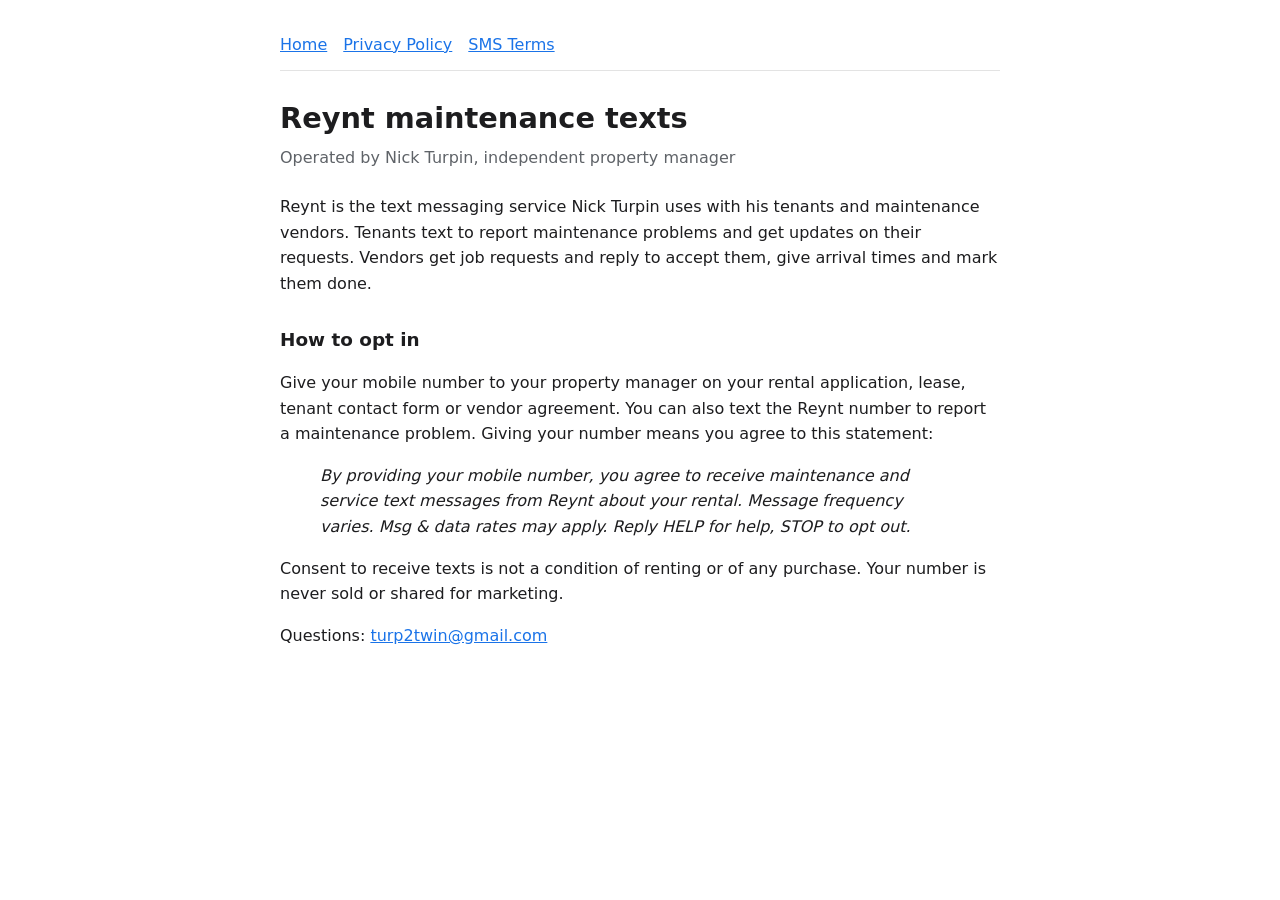
==== index.html @ 8d8fea57 "Add files via upload" ====
<!doctype html>
<html lang="en"><head><meta charset="utf-8"><meta name="viewport" content="width=device-width,initial-scale=1">
<title>Reynt Maintenance Texts</title><link rel="stylesheet" href="style.css"></head>
<body><main>
<nav><a href="index.html">Home</a><a href="privacy.html">Privacy Policy</a><a href="terms.html">SMS Terms</a></nav>
<h1>Reynt maintenance texts</h1>
<p class="meta">Operated by Nick Turpin, independent property manager</p>
<p>Reynt is the text messaging service Nick Turpin uses with his tenants and maintenance vendors. Tenants text to report maintenance problems and get updates on their requests. Vendors get job requests and reply to accept them, give arrival times and mark them done.</p>
<h2>How to opt in</h2>
<p>Give your mobile number to your property manager on your rental application, lease, tenant contact form or vendor agreement. You can also text the Reynt number to report a maintenance problem. Giving your number means you agree to this statement:</p>
<blockquote><em>By providing your mobile number, you agree to receive maintenance and service text messages from Reynt about your rental. Message frequency varies. Msg &amp; data rates may apply. Reply HELP for help, STOP to opt out.</em></blockquote>
<p>Consent to receive texts is not a condition of renting or of any purchase. Your number is never sold or shared for marketing.</p>
<p>Questions: <a href="mailto:turp2twin@gmail.com">turp2twin@gmail.com</a></p>
</main></body></html>
---- style.css ----
:root{color-scheme:light dark;--bg:#fff;--fg:#1d1d1f;--muted:#5f6368;--line:#e3e3e3}
@media (prefers-color-scheme:dark){:root{--bg:#141414;--fg:#ececec;--muted:#a0a0a0;--line:#333}}
body{margin:0;background:var(--bg);color:var(--fg);font:16px/1.6 system-ui,-apple-system,"Segoe UI",sans-serif}
main{max-width:720px;margin:0 auto;padding:32px 16px 64px}
h1{font-size:1.8rem;margin:0 0 4px}h2{font-size:1.15rem;margin:28px 0 8px}
.meta{color:var(--muted);margin:0 0 24px}nav{border-bottom:1px solid var(--line);padding-bottom:12px;margin-bottom:24px}
nav a{margin-right:16px}a{color:#1a73e8}
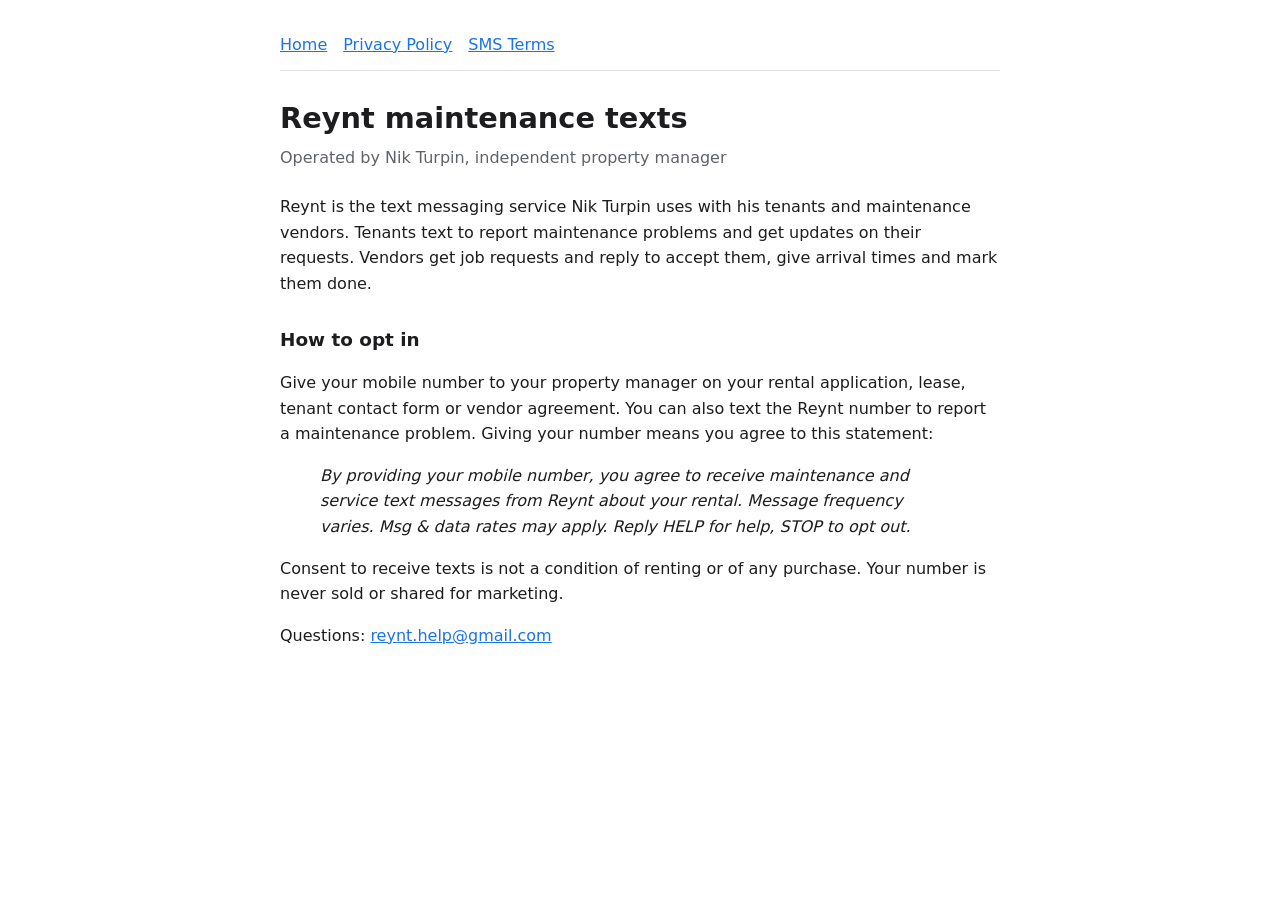
==== commit 4e87a68e: "Update contact information and operator name in index.html" ====
--- a/index.html
+++ b/index.html
@@ -4,11 +4,11 @@
 <body><main>
 <nav><a href="index.html">Home</a><a href="privacy.html">Privacy Policy</a><a href="terms.html">SMS Terms</a></nav>
 <h1>Reynt maintenance texts</h1>
-<p class="meta">Operated by Nick Turpin, independent property manager</p>
-<p>Reynt is the text messaging service Nick Turpin uses with his tenants and maintenance vendors. Tenants text to report maintenance problems and get updates on their requests. Vendors get job requests and reply to accept them, give arrival times and mark them done.</p>
+<p class="meta">Operated by Nik Turpin, independent property manager</p>
+<p>Reynt is the text messaging service Nik Turpin uses with his tenants and maintenance vendors. Tenants text to report maintenance problems and get updates on their requests. Vendors get job requests and reply to accept them, give arrival times and mark them done.</p>
 <h2>How to opt in</h2>
 <p>Give your mobile number to your property manager on your rental application, lease, tenant contact form or vendor agreement. You can also text the Reynt number to report a maintenance problem. Giving your number means you agree to this statement:</p>
 <blockquote><em>By providing your mobile number, you agree to receive maintenance and service text messages from Reynt about your rental. Message frequency varies. Msg &amp; data rates may apply. Reply HELP for help, STOP to opt out.</em></blockquote>
 <p>Consent to receive texts is not a condition of renting or of any purchase. Your number is never sold or shared for marketing.</p>
-<p>Questions: <a href="mailto:turp2twin@gmail.com">turp2twin@gmail.com</a></p>
+<p>Questions: <a href="mailto:reynt.help@gmail.com">reynt.help@gmail.com</a></p>
 </main></body></html>
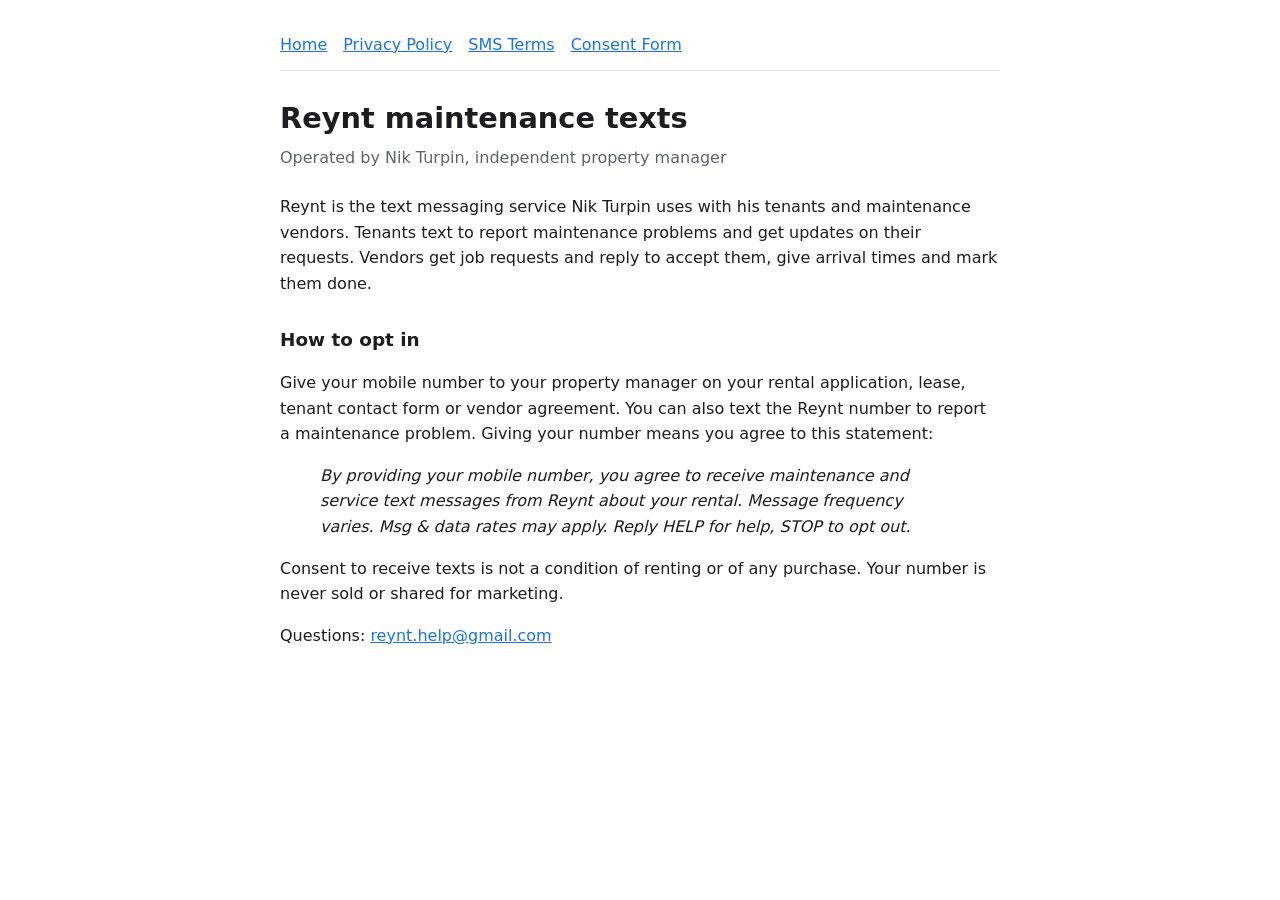
==== commit 6154678c: "Add Consent Form link to navigation" ====
--- a/index.html
+++ b/index.html
@@ -2,7 +2,7 @@
 <html lang="en"><head><meta charset="utf-8"><meta name="viewport" content="width=device-width,initial-scale=1">
 <title>Reynt Maintenance Texts</title><link rel="stylesheet" href="style.css"></head>
 <body><main>
-<nav><a href="index.html">Home</a><a href="privacy.html">Privacy Policy</a><a href="terms.html">SMS Terms</a></nav>
+<nav><a href="index.html">Home</a><a href="privacy.html">Privacy Policy</a><a href="terms.html">SMS Terms</a><a href="consent-form.html">Consent Form</a></nav>
 <h1>Reynt maintenance texts</h1>
 <p class="meta">Operated by Nik Turpin, independent property manager</p>
 <p>Reynt is the text messaging service Nik Turpin uses with his tenants and maintenance vendors. Tenants text to report maintenance problems and get updates on their requests. Vendors get job requests and reply to accept them, give arrival times and mark them done.</p>
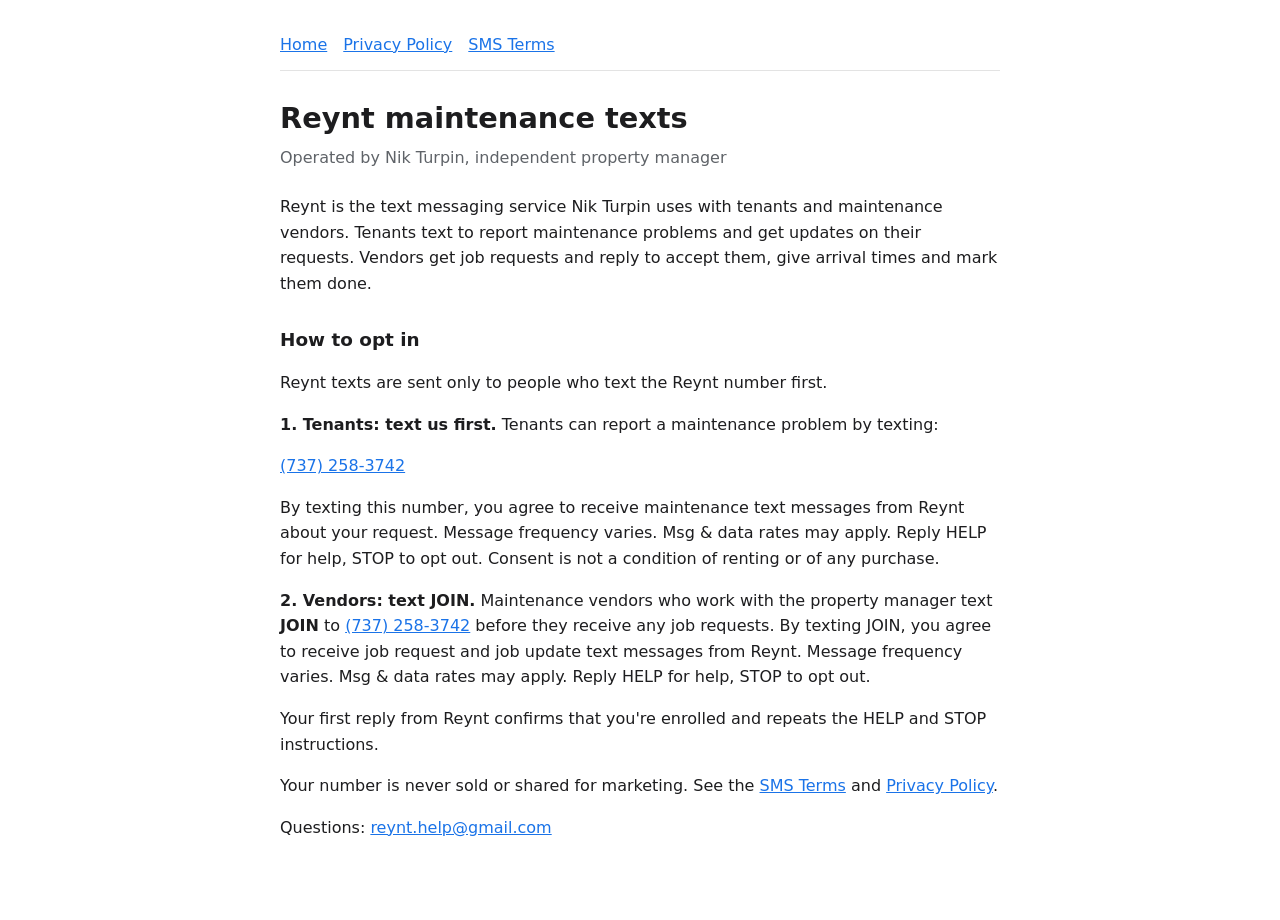
==== commit b03a0f2b: "Update navigation and consent text in index.html" ====
--- a/index.html
+++ b/index.html
@@ -2,13 +2,17 @@
 <html lang="en"><head><meta charset="utf-8"><meta name="viewport" content="width=device-width,initial-scale=1">
 <title>Reynt Maintenance Texts</title><link rel="stylesheet" href="style.css"></head>
 <body><main>
-<nav><a href="index.html">Home</a><a href="privacy.html">Privacy Policy</a><a href="terms.html">SMS Terms</a><a href="consent-form.html">Consent Form</a></nav>
+<nav><a href="index.html">Home</a><a href="privacy.html">Privacy Policy</a><a href="terms.html">SMS Terms</a></nav>
 <h1>Reynt maintenance texts</h1>
 <p class="meta">Operated by Nik Turpin, independent property manager</p>
-<p>Reynt is the text messaging service Nik Turpin uses with his tenants and maintenance vendors. Tenants text to report maintenance problems and get updates on their requests. Vendors get job requests and reply to accept them, give arrival times and mark them done.</p>
+<p>Reynt is the text messaging service Nik Turpin uses with tenants and maintenance vendors. Tenants text to report maintenance problems and get updates on their requests. Vendors get job requests and reply to accept them, give arrival times and mark them done.</p>
 <h2>How to opt in</h2>
-<p>Give your mobile number to your property manager on your rental application, lease, tenant contact form or vendor agreement. You can also text the Reynt number to report a maintenance problem. Giving your number means you agree to this statement:</p>
-<blockquote><em>By providing your mobile number, you agree to receive maintenance and service text messages from Reynt about your rental. Message frequency varies. Msg &amp; data rates may apply. Reply HELP for help, STOP to opt out.</em></blockquote>
-<p>Consent to receive texts is not a condition of renting or of any purchase. Your number is never sold or shared for marketing.</p>
+<p>Reynt texts are sent only to people who text the Reynt number first.</p>
+<p><strong>1. Tenants: text us first.</strong> Tenants can report a maintenance problem by texting:</p>
+<p class="big"><a href="sms:+17372583742">(737) 258-3742</a></p>
+<p>By texting this number, you agree to receive maintenance text messages from Reynt about your request. Message frequency varies. Msg &amp; data rates may apply. Reply HELP for help, STOP to opt out. Consent is not a condition of renting or of any purchase.</p>
+<p><strong>2. Vendors: text JOIN.</strong> Maintenance vendors who work with the property manager text <strong>JOIN</strong> to <a href="sms:+17372583742">(737) 258-3742</a> before they receive any job requests. By texting JOIN, you agree to receive job request and job update text messages from Reynt. Message frequency varies. Msg &amp; data rates may apply. Reply HELP for help, STOP to opt out.</p>
+<p>Your first reply from Reynt confirms that you're enrolled and repeats the HELP and STOP instructions.</p>
+<p>Your number is never sold or shared for marketing. See the <a href="terms.html">SMS Terms</a> and <a href="privacy.html">Privacy Policy</a>.</p>
 <p>Questions: <a href="mailto:reynt.help@gmail.com">reynt.help@gmail.com</a></p>
 </main></body></html>
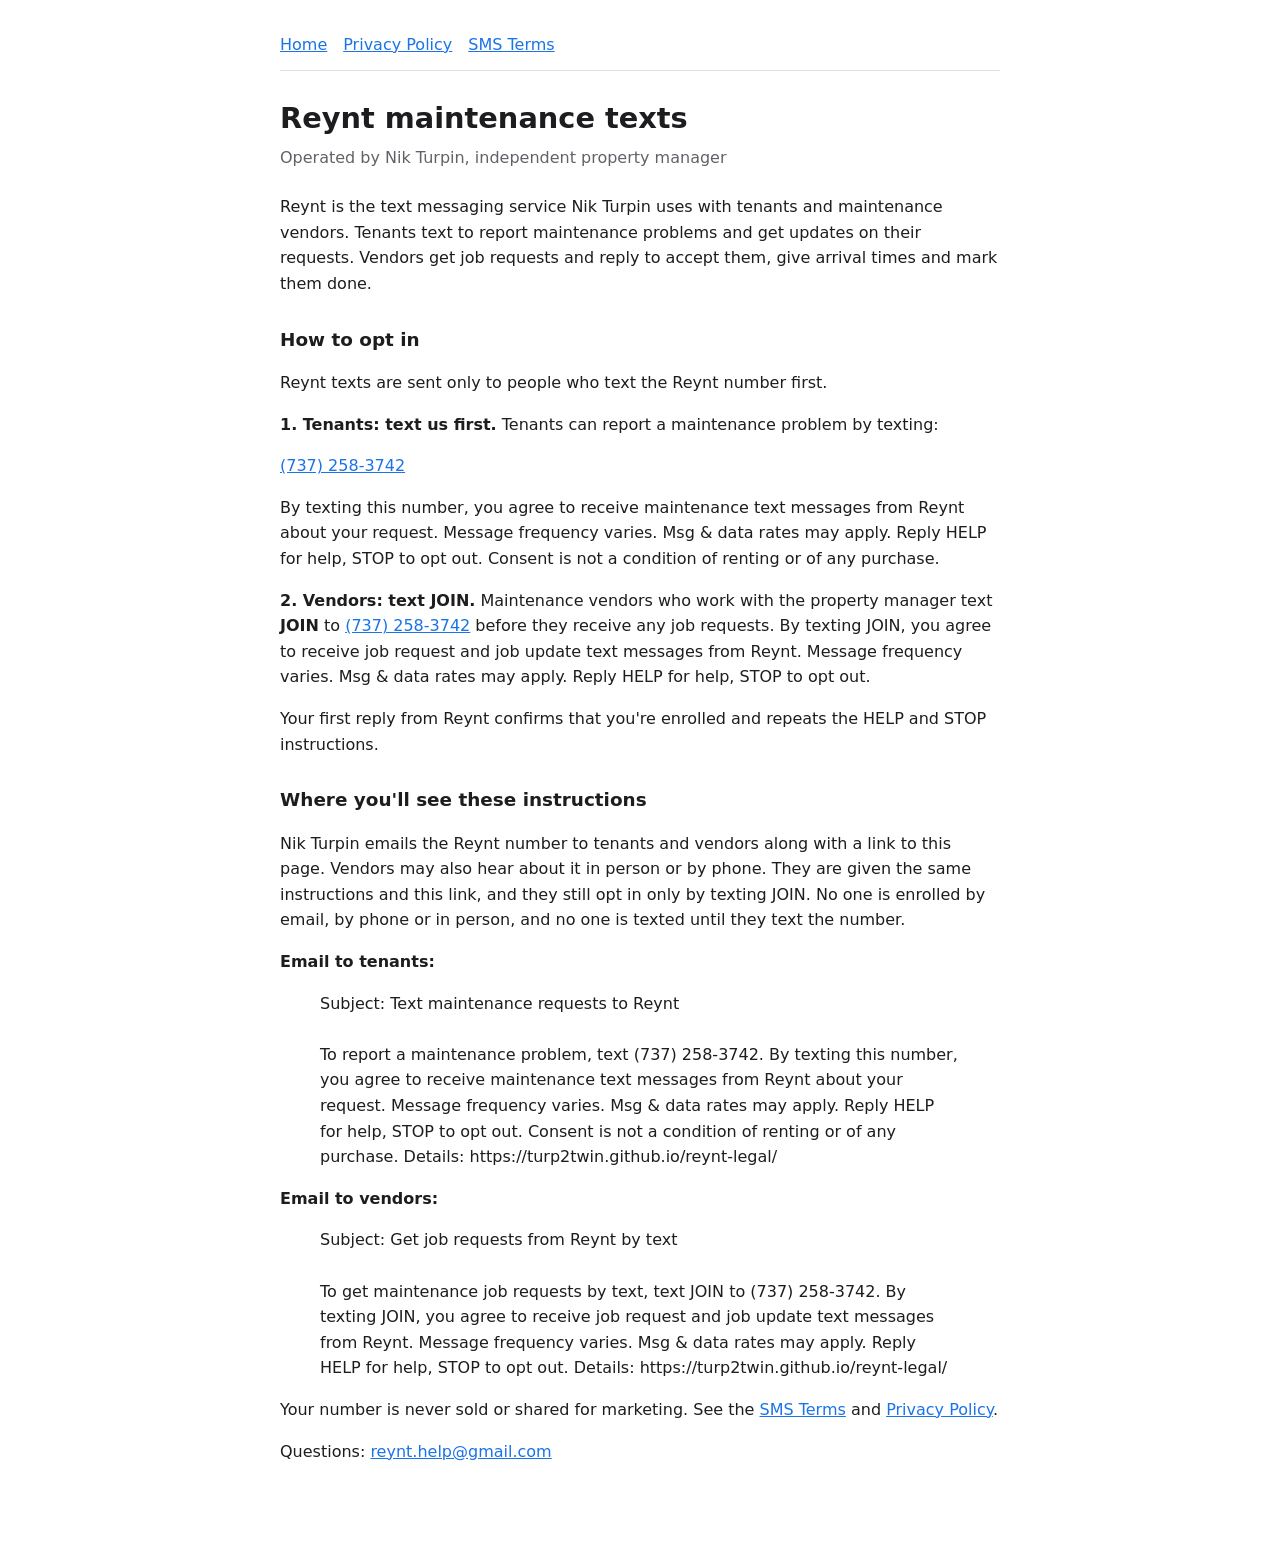
==== commit f0405219: "Enhance SMS instructions for tenants and vendors Added instructions for texting maintenance requests" ====
--- a/index.html
+++ b/index.html
@@ -13,6 +13,14 @@
 <p>By texting this number, you agree to receive maintenance text messages from Reynt about your request. Message frequency varies. Msg &amp; data rates may apply. Reply HELP for help, STOP to opt out. Consent is not a condition of renting or of any purchase.</p>
 <p><strong>2. Vendors: text JOIN.</strong> Maintenance vendors who work with the property manager text <strong>JOIN</strong> to <a href="sms:+17372583742">(737) 258-3742</a> before they receive any job requests. By texting JOIN, you agree to receive job request and job update text messages from Reynt. Message frequency varies. Msg &amp; data rates may apply. Reply HELP for help, STOP to opt out.</p>
 <p>Your first reply from Reynt confirms that you're enrolled and repeats the HELP and STOP instructions.</p>
+<h2>Where you'll see these instructions</h2>
+<p>Nik Turpin emails the Reynt number to tenants and vendors along with a link to this page. Vendors may also hear about it in person or by phone. They are given the same instructions and this link, and they still opt in only by texting JOIN. No one is enrolled by email, by phone or in person, and no one is texted until they text the number.</p>
+<p><strong>Email to tenants:</strong></p>
+<blockquote>Subject: Text maintenance requests to Reynt<br><br>
+To report a maintenance problem, text (737) 258-3742. By texting this number, you agree to receive maintenance text messages from Reynt about your request. Message frequency varies. Msg &amp; data rates may apply. Reply HELP for help, STOP to opt out. Consent is not a condition of renting or of any purchase. Details: https://turp2twin.github.io/reynt-legal/</blockquote>
+<p><strong>Email to vendors:</strong></p>
+<blockquote>Subject: Get job requests from Reynt by text<br><br>
+To get maintenance job requests by text, text JOIN to (737) 258-3742. By texting JOIN, you agree to receive job request and job update text messages from Reynt. Message frequency varies. Msg &amp; data rates may apply. Reply HELP for help, STOP to opt out. Details: https://turp2twin.github.io/reynt-legal/</blockquote>
 <p>Your number is never sold or shared for marketing. See the <a href="terms.html">SMS Terms</a> and <a href="privacy.html">Privacy Policy</a>.</p>
 <p>Questions: <a href="mailto:reynt.help@gmail.com">reynt.help@gmail.com</a></p>
 </main></body></html>
